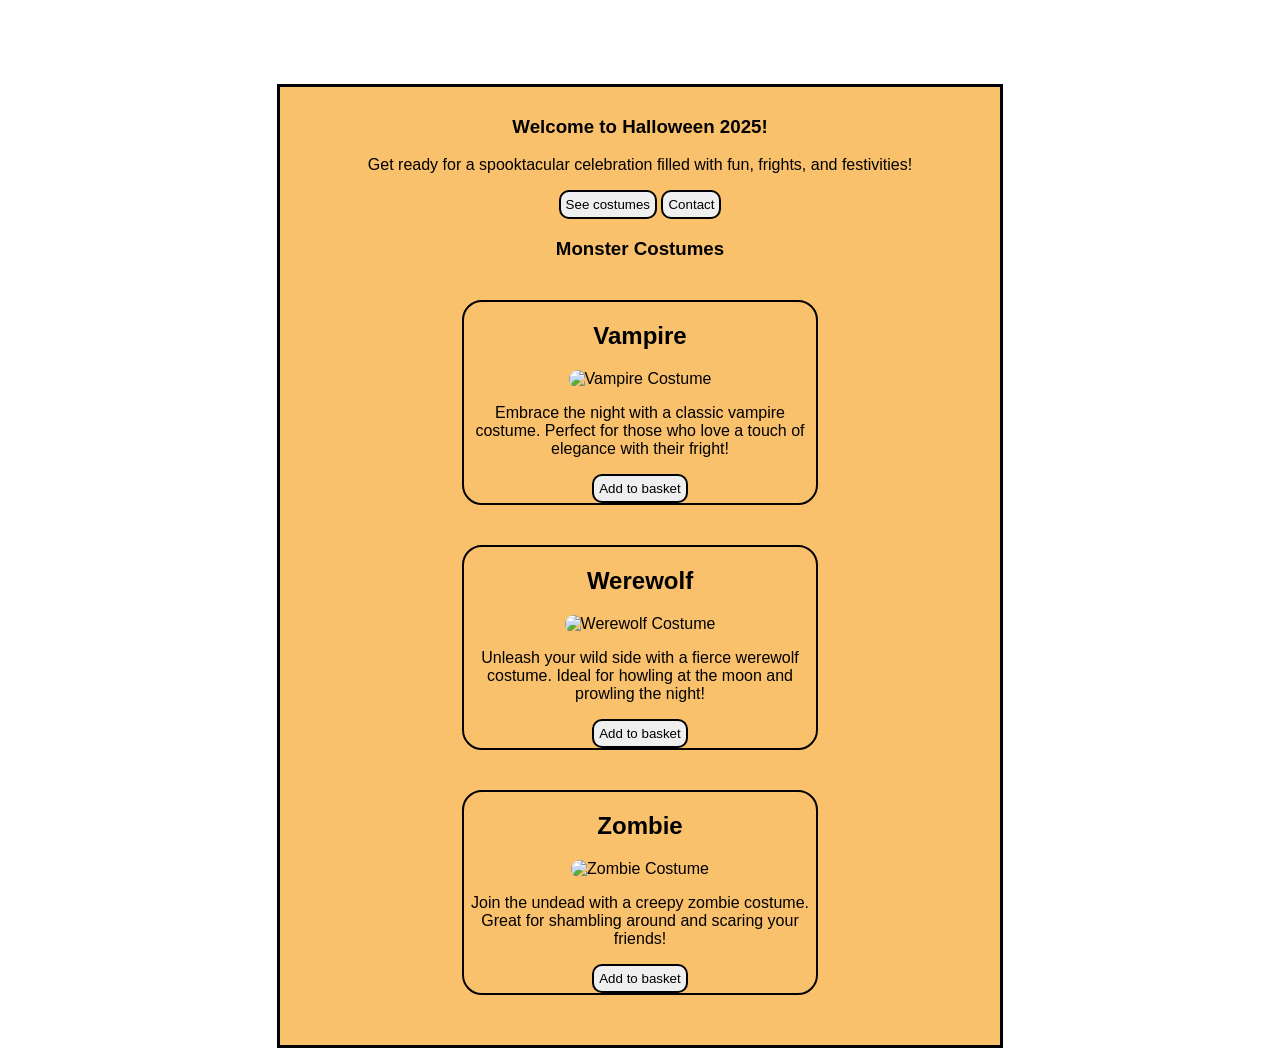
==== index.html @ 835f4e92 "endrett på all teksten på første side" ====
<!DOCTYPE html>
<html lang="en">
<head>
    <meta charset="UTF-8">
    <meta name="viewport" content="width=device-width, initial-scale=1.0">
    <title>Halloween 2025</title>
    <link rel="stylesheet" href="/css/main.css">
</head>
<body>
    <nav class="navbar">
        <ul class="nav-list">
            <li class="nav-item"><a href="/index.html">Home</a></li>
            <li class="nav-item"><a href="/html/costumes.html">Costumes</a></li>
            <li class="nav-item"><a href="/html/events.html">Events</a></li>
            <li class="nav-item"><a href="/html/contact.html">Contact</a></li>
        </ul>
    </nav>
    <section class="main">

        <section class="hero">
            <h1>Welcome to Halloween 2025!</h1>
            <p>Get ready for a spooktacular celebration filled with fun, frights, and festivities!</p>
            <div class="buttons">
                <button class="std-button" href="/html/costumes.html">See costumes</button>
                <button class="std-button" href="/html/contact.html">Contact</button>
                
            </div>
        </section>
        <section class="cards">
            <h1>Monster Costumes</h1>
            <div class="monster-card">
                <h2>Vampire</h2>
                <img src="images/vampire-body-high.png" alt="Vampire Costume" class="monster-image">
                <p>Embrace the night with a classic vampire costume. Perfect for those who love a touch of elegance with their fright!</p>
                <button class="btn-cart">Add to basket</button>
            </div>
            <div class="monster-card">
                <h2>Werewolf</h2>
                <img src="/images/werewolf-body-high.png" alt="Werewolf Costume" class="monster-image">
                <p>Unleash your wild side with a fierce werewolf costume. Ideal for howling at the moon and prowling the night!</p>
                <button class="btn-cart">Add to basket</button>
                
            </div>
            <div class="monster-card1">
                <h2>Zombie</h2>
                <img src="/images/zombie-crawl-square.png" alt="Zombie Costume" class="monster-image">
                <p>Join the undead with a creepy zombie costume. Great for shambling around and scaring your friends!</p>
                <button class="btn-cart">Add to basket</button>
            </div>
        </section>
    </section>
</body>
</html>
---- css/main.css ----
* {
    --background-color: #121212;
    --color: #000000;
}

body {
    font-family: 'Arial', sans-serif;
    margin: 0;
    padding: 0;
    background-image: url(https://wallpapers.com/images/hd/simple-halloween-36uqr3mc2dj5r5nr.jpg);
    color: var(--color);
    width: 100%;
}

.navbar ul {
    display: flex;
    width: 100%;
    justify-content: center;

}

.navbar li {
    margin: 0% 9.5%;
    list-style: none;

}

.navbar a {
    border: 2px solid white;
    width: fit-content;
    padding: 9px;
    border-radius: 30px;
    color: white;
    text-decoration: none;

}

.navbar {
    border: 2px solid white;
    padding: 15px;
    backdrop-filter: blur(8px);
    -webkit-backdrop-filter: blur(8px);
    position: sticky;
    top: 0;
}

.main {
    border: 3px solid black;
    width: 700px;
    text-align: center;
    margin: 0 auto;
    padding: 10px;
    background-color: rgb(250, 193, 109);
}

.monster-card {
    border: 2px solid black;
    border-radius: 20px;
    margin: 40px 0;
}

img {
    height: 400px;
    border-radius: 20px;
    transition: 0.3s;
}

img:hover {
    transform: scale(1.05);
}

.cards {
    margin: 0 auto;
    width: 40ch;
}

.card p {
    border-top: 2px solid black;
    padding: 5px;

}

.monster-card1 img {
    height: 300px;
    transition: 0.3s;
}

.monster-card1 {
    border: 2px solid black;
    border-radius: 20px;
    margin: 40px 0;    
}

button {
    border: 2px solid black;
    border-radius: 10px;
    padding: 5px;   
    
}
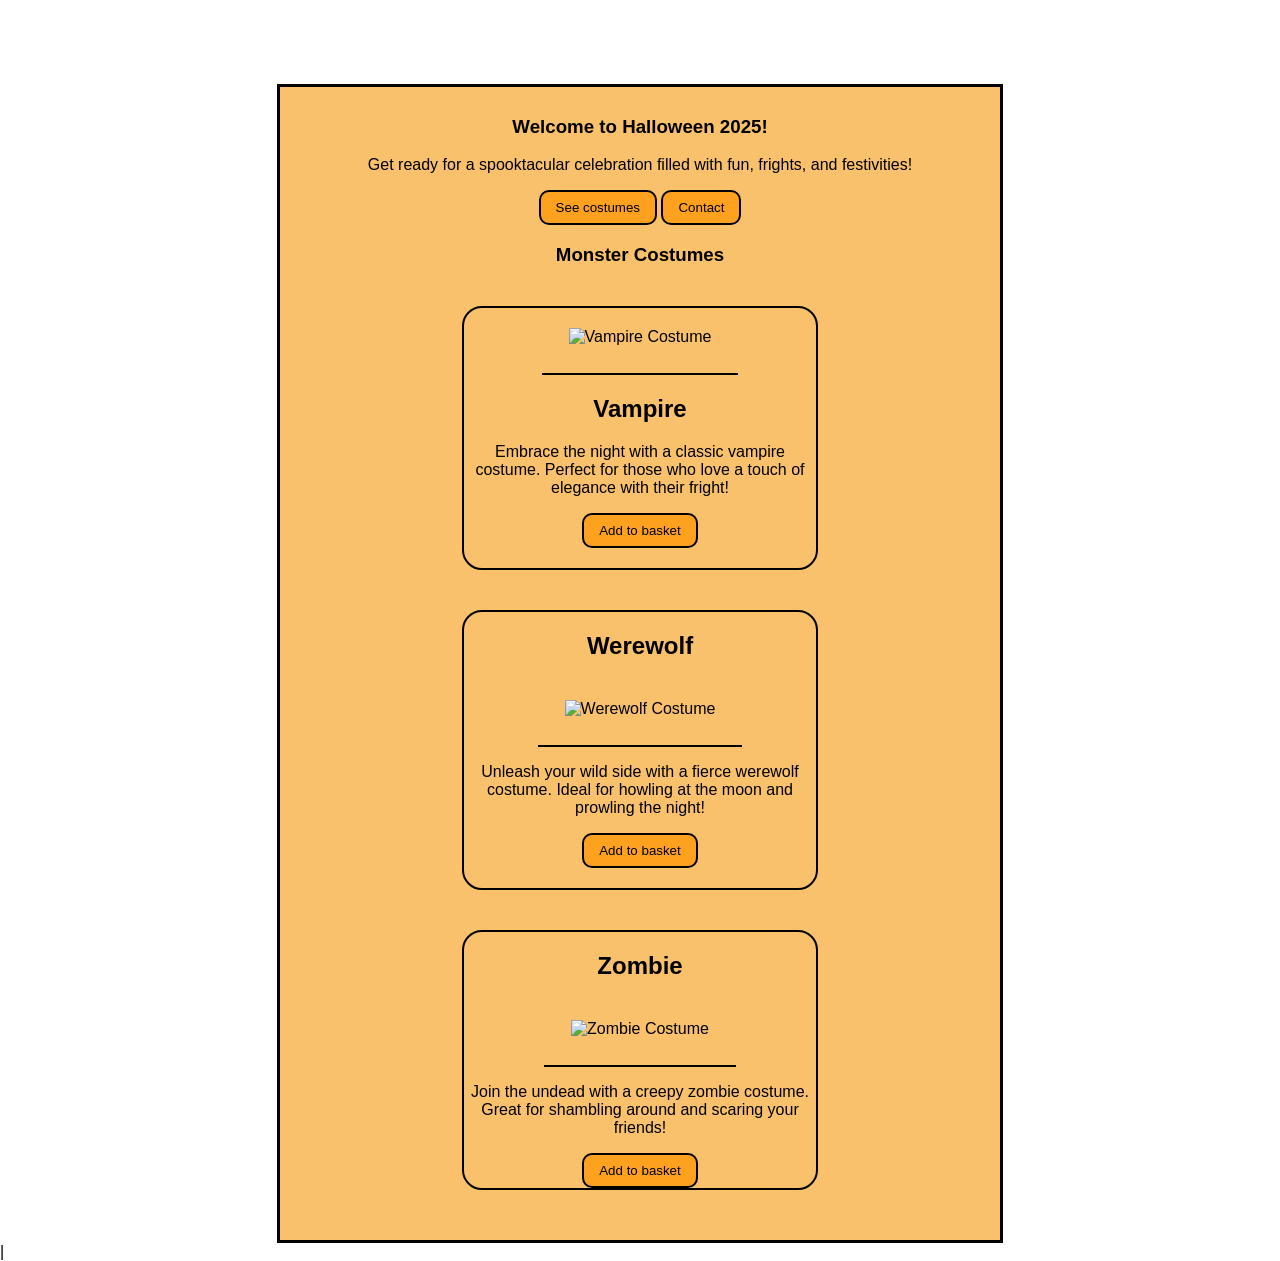
==== commit eb7b2cee: "bugs i vs" ====
--- a/index.html
+++ b/index.html
@@ -29,8 +29,8 @@
         <section class="cards">
             <h1>Monster Costumes</h1>
             <div class="monster-card">
+                <img src="images/vampire-body-high.png" alt="Vampire Costume" class="monster-image">
                 <h2>Vampire</h2>
-                <img src="images/vampire-body-high.png" alt="Vampire Costume" class="monster-image">
                 <p>Embrace the night with a classic vampire costume. Perfect for those who love a touch of elegance with their fright!</p>
                 <button class="btn-cart">Add to basket</button>
             </div>
@@ -50,4 +50,4 @@
         </section>
     </section>
 </body>
-</html>+</html>|
--- a/css/main.css
+++ b/css/main.css
@@ -57,16 +57,16 @@
     border: 2px solid black;
     border-radius: 20px;
     margin: 40px 0;
+    padding-bottom: 20px;
+    margin: 20 auto;
 }
 
 img {
-    height: 400px;
-    border-radius: 20px;
-    transition: 0.3s;
-}
-
-img:hover {
-    transform: scale(1.05);
+    width: 300px;
+    margin-top: 20px;
+    border-bottom: 2px solid black;
+    padding: 27px;
+    padding-top: 0;
 }
 
 .cards {
@@ -88,12 +88,18 @@
 .monster-card1 {
     border: 2px solid black;
     border-radius: 20px;
-    margin: 40px 0;    
+    margin: 40px 0;
 }
 
 button {
     border: 2px solid black;
     border-radius: 10px;
-    padding: 5px;   
-    
-}+    padding: 8px 15px 8px 15px;  
+    background-color: rgb(253, 161, 31);
+    transition: 0.4s;
+}
+button:hover {
+    color:#0000EE;
+    background-color: white;
+    cursor: pointer;
+}
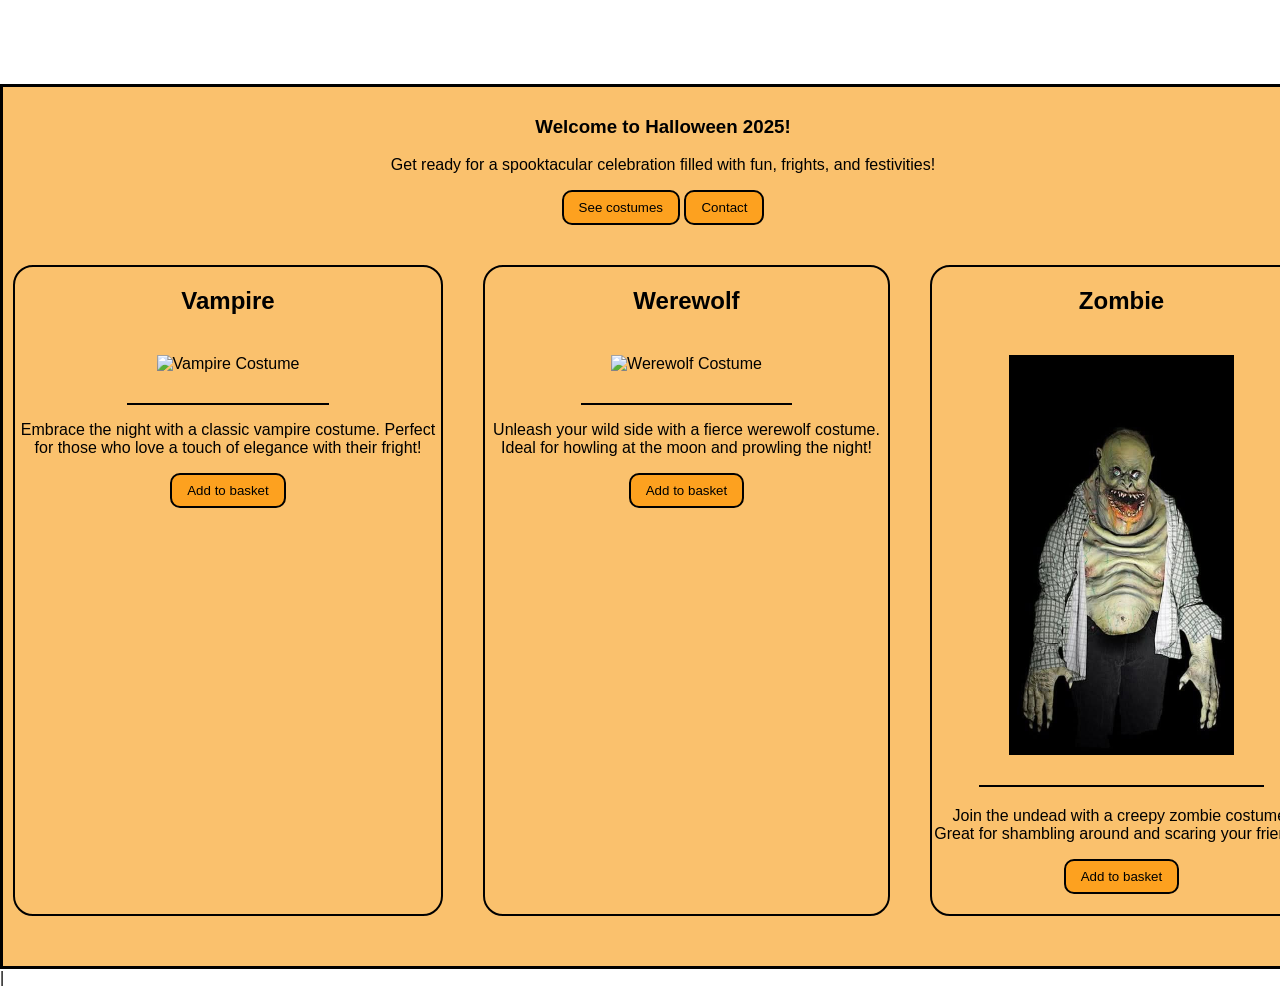
==== commit 1cb71a5d: "ending på eventlist" ====
--- a/index.html
+++ b/index.html
@@ -27,10 +27,9 @@
             </div>
         </section>
         <section class="cards">
-            <h1>Monster Costumes</h1>
             <div class="monster-card">
+                 <h2>Vampire</h2>
                 <img src="images/vampire-body-high.png" alt="Vampire Costume" class="monster-image">
-                <h2>Vampire</h2>
                 <p>Embrace the night with a classic vampire costume. Perfect for those who love a touch of elegance with their fright!</p>
                 <button class="btn-cart">Add to basket</button>
             </div>
@@ -41,9 +40,9 @@
                 <button class="btn-cart">Add to basket</button>
                 
             </div>
-            <div class="monster-card1">
+            <div class="monster-card">
                 <h2>Zombie</h2>
-                <img src="/images/zombie-crawl-square.png" alt="Zombie Costume" class="monster-image">
+                <img src="/images/the-infected-zombie-hd-studios-pro-costume-1150739270_800x.jpg" alt="Zombie Costume" class="monster-image">
                 <p>Join the undead with a creepy zombie costume. Great for shambling around and scaring your friends!</p>
                 <button class="btn-cart">Add to basket</button>
             </div>
--- a/css/main.css
+++ b/css/main.css
@@ -10,6 +10,7 @@
     background-image: url(https://wallpapers.com/images/hd/simple-halloween-36uqr3mc2dj5r5nr.jpg);
     color: var(--color);
     width: 100%;
+    
 }
 
 .navbar ul {
@@ -46,7 +47,7 @@
 
 .main {
     border: 3px solid black;
-    width: 700px;
+    width: 1300px;
     text-align: center;
     margin: 0 auto;
     padding: 10px;
@@ -59,25 +60,8 @@
     margin: 40px 0;
     padding-bottom: 20px;
     margin: 20 auto;
-}
-
-img {
-    width: 300px;
-    margin-top: 20px;
-    border-bottom: 2px solid black;
-    padding: 27px;
-    padding-top: 0;
-}
-
-.cards {
-    margin: 0 auto;
-    width: 40ch;
-}
-
-.card p {
-    border-top: 2px solid black;
-    padding: 5px;
-
+    text-align: center;
+    background-color: rgb(250, 193, 109);
 }
 
 .monster-card1 img {
@@ -86,13 +70,36 @@
 }
 
 .monster-card1 {
-    border: 2px solid black;
+    border: 2px solid rgb(0, 0, 0);
     border-radius: 20px;
     margin: 40px 0;
+    padding-bottom: 20px;
 }
 
+.cards img {
+    height: 400px;
+    margin-top: 20px;
+    border-bottom: 2px solid black;
+    padding: 30px;
+    padding-top: 0px;
+}
+
+.cards {
+    width: 100%;
+    display: flex;
+    justify-content: center;
+    gap: 40px;
+
+}
+
+.card p {
+    border-top: 2px solid black;
+    padding: 5px;
+}
+
+
 button {
-    border: 2px solid black;
+    border: 2px solid rgb(0, 0, 0);
     border-radius: 10px;
     padding: 8px 15px 8px 15px;  
     background-color: rgb(253, 161, 31);
@@ -102,4 +109,82 @@
     color:#0000EE;
     background-color: white;
     cursor: pointer;
+    scale: 1.05;
 }
+
+.favorite {
+    margin-left: 350px;
+    padding: 50px;
+    margin-bottom: 100px;
+}
+.favorite-img {
+    border: 2px solid black;
+    padding: 10px;
+    background-color: rgb(72, 91, 164);
+    max-height: 350px;
+}
+
+.favorite p {
+    border: 2px solid black;
+    background-color: rgba(0, 0, 0, 0.6);
+    color: white;
+    margin-top: -0px;
+    text-align: center;
+    padding:10px;
+    width: 40ch;
+    height: 350px;
+    justify-content: center;
+
+}
+
+.bilde-ramme {
+    display: flex;
+}
+
+.favorite button {
+    margin-top: 30px;   
+}
+
+.favorite h1 {
+    font-family: 'Creepster', cursive;
+    color: #ffb347;
+    font-size: 40px;
+    text-align: center;
+    text-shadow: 2px 6px 6px rgba(0,0,0,0.6);
+    margin-bottom: 30px;
+    margin-right: 300px;
+}
+
+.event-list h1 {
+    font-family: 'Creepster', cursive;
+    color: #ffb347;
+    font-size: 40px;
+    text-align: center;
+    text-shadow: 2px 6px 6px rgba(0,0,0,0.6);
+    margin-bottom: 30px;
+}
+
+.event-card h1 {
+    border: 2px solid black;
+    background-color: blue;
+}
+
+.event-card img {
+    height: 400px;
+    border: 2px solid white;
+    border-radius: 60px;
+    margin: 0 20px 40px ;
+}
+
+.event-card {
+    display: flex;
+}
+
+.textBox {
+    border: 2px solid black;
+    padding: 10px;
+    background-color: #ffb347;
+    width: fit-content;
+    height: fit-content;
+}
+    
